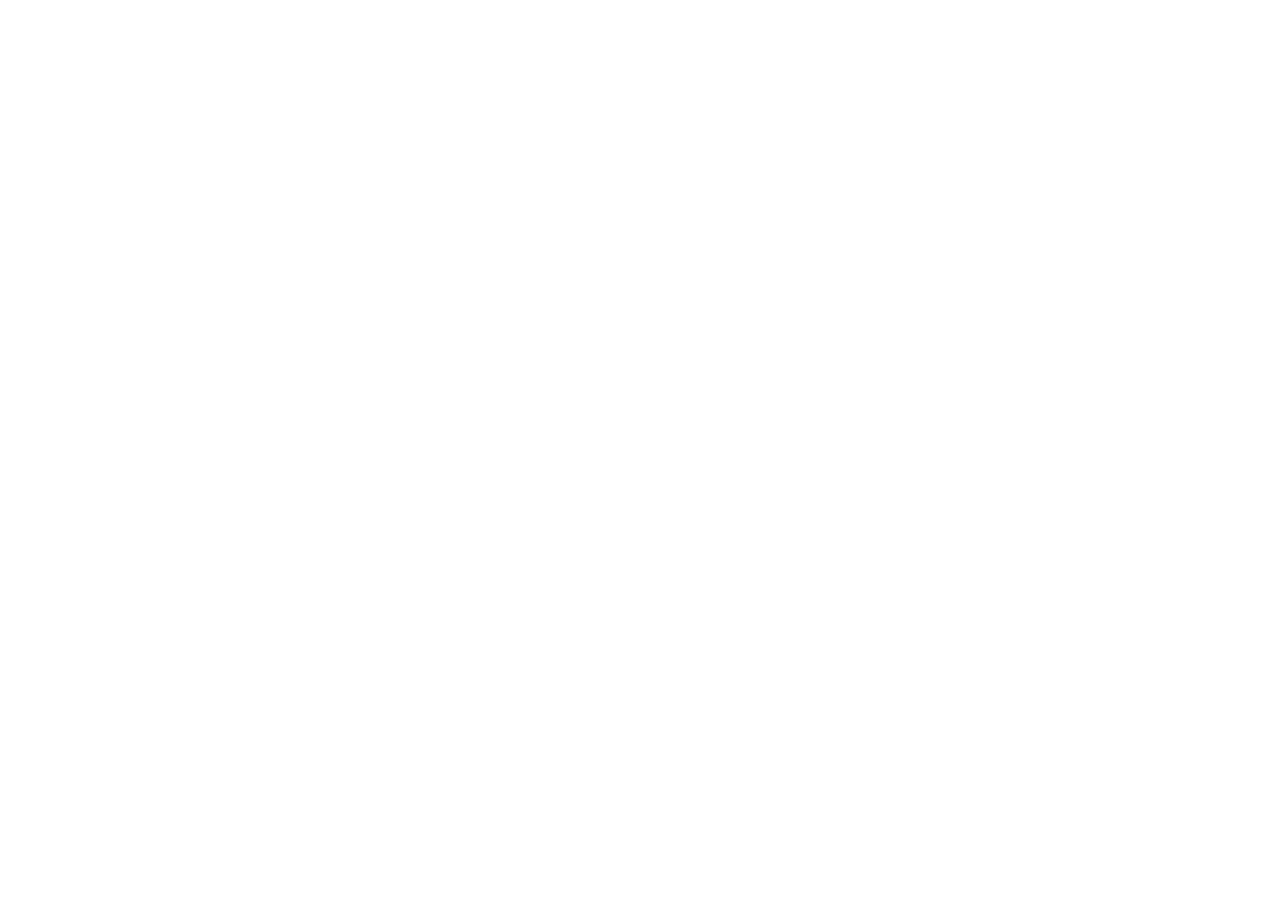
==== page/careerPage.html @ cd97d2ba "mainPage_END" ====
<!DOCTYPE html>
<html lang="en">
<head>
    <meta charset="UTF-8">
    <meta http-equiv="X-UA-Compatible" content="IE=edge">
    <meta name="viewport" content="width=device-width, initial-scale=1.0">
    <title>careerPage</title>
</head>
<body>
    
</body>
</html>
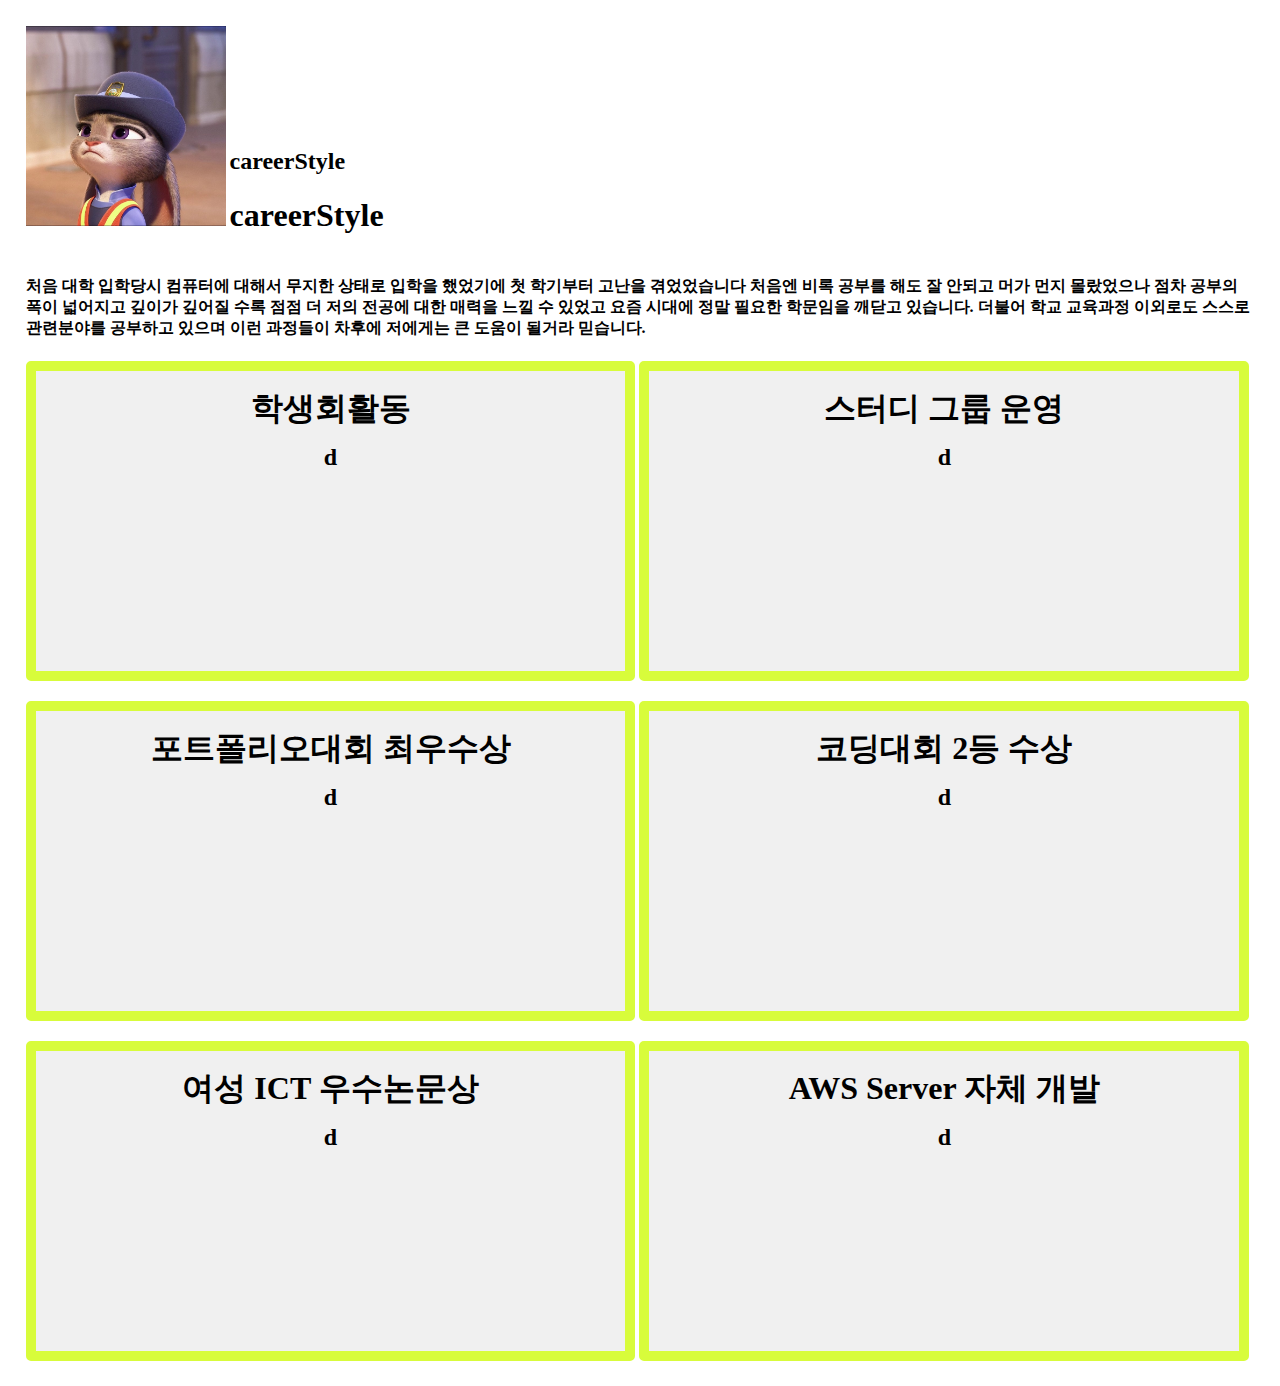
==== commit f46e1048: "hahahah" ====
--- a/page/careerPage.html
+++ b/page/careerPage.html
@@ -5,8 +5,38 @@
     <meta http-equiv="X-UA-Compatible" content="IE=edge">
     <meta name="viewport" content="width=device-width, initial-scale=1.0">
     <title>careerPage</title>
+    <link href="..\css\careerStyle.css" rel="stylesheet" />
+
 </head>
 <body>
+    <div>
+        <div class="imgContain">
+            <img src="..\img\Zootopia_(57).jpg" alt="Image" class="zoo-57img">  
+        </div>
+        <div class="writeContain">
+            <h2>careerStyle</h2>
+            <h1>careerStyle</h1>
+        </div>
+    </div>
+    <div>
+        <h4>처음 대학 입학당시 컴퓨터에 대해서 무지한 상태로 입학을 했었기에 첫 학기부터 고난을 겪었었습니다
+            처음엔 비록 공부를 해도 잘 안되고 머가 먼지 몰랐었으나 점차 공부의 폭이 넓어지고 깊이가 깊어질 수록 점점 더 저의
+            전공에 대한 매력을 느낄 수 있었고 요즘 시대에 정말 필요한 학문임을 깨닫고 있습니다.
+            더불어 학교 교육과정 이외로도 스스로 관련분야를 공부하고 있으며 이런 과정들이 차후에 저에게는 큰 도움이 될거라 믿습니다.        
+        </h4>
+    </div>
+    <div class="container">
+        <div class="container-box"><h1>학생회활동</h1><h2>d</h2></div>
+        <div class="container-box"><h1>스터디 그룹 운영</h1><h2>d</h2></div>
+    </div>
+    <div class="container">
+        <div class="container-box"><h1>포트폴리오대회 최우수상</h1><h2>d</h2></div>
+        <div class="container-box"><h1>코딩대회 2등 수상</h1><h2>d</h2></div>
+    </div>
+    <div class="container">
+        <div class="container-box"><h1>여성 ICT 우수논문상</h1><h2>d</h2></div>
+        <div class="container-box"><h1>AWS Server 자체 개발</h1><h2>d</h2></div>
+    </div>
     
 </body>
 </html>